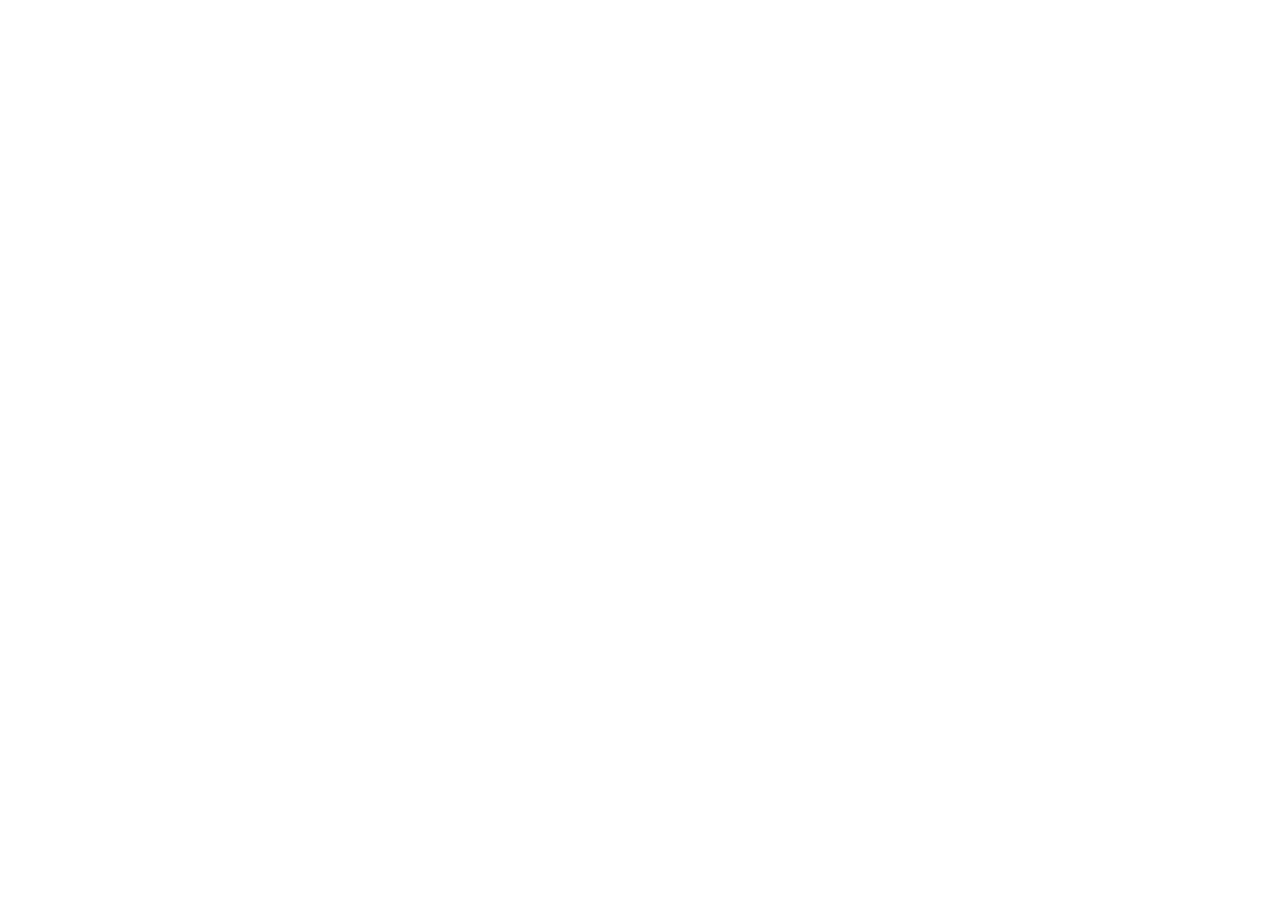
==== index.html @ 4cb1607a "added the index.html and css style file" ====
<!DOCTYPE html>
<html lang="en">
<head>
    <meta charset="UTF-8">
    <meta name="viewport" content="width=., initial-scale=1.0">
    <title>school website</title>
</head>
<body>
    <nav>

    </nav>
    <header>

    </header>
    <main>

    </main>
    <footer>
        
    </footer>
</body>
</html>
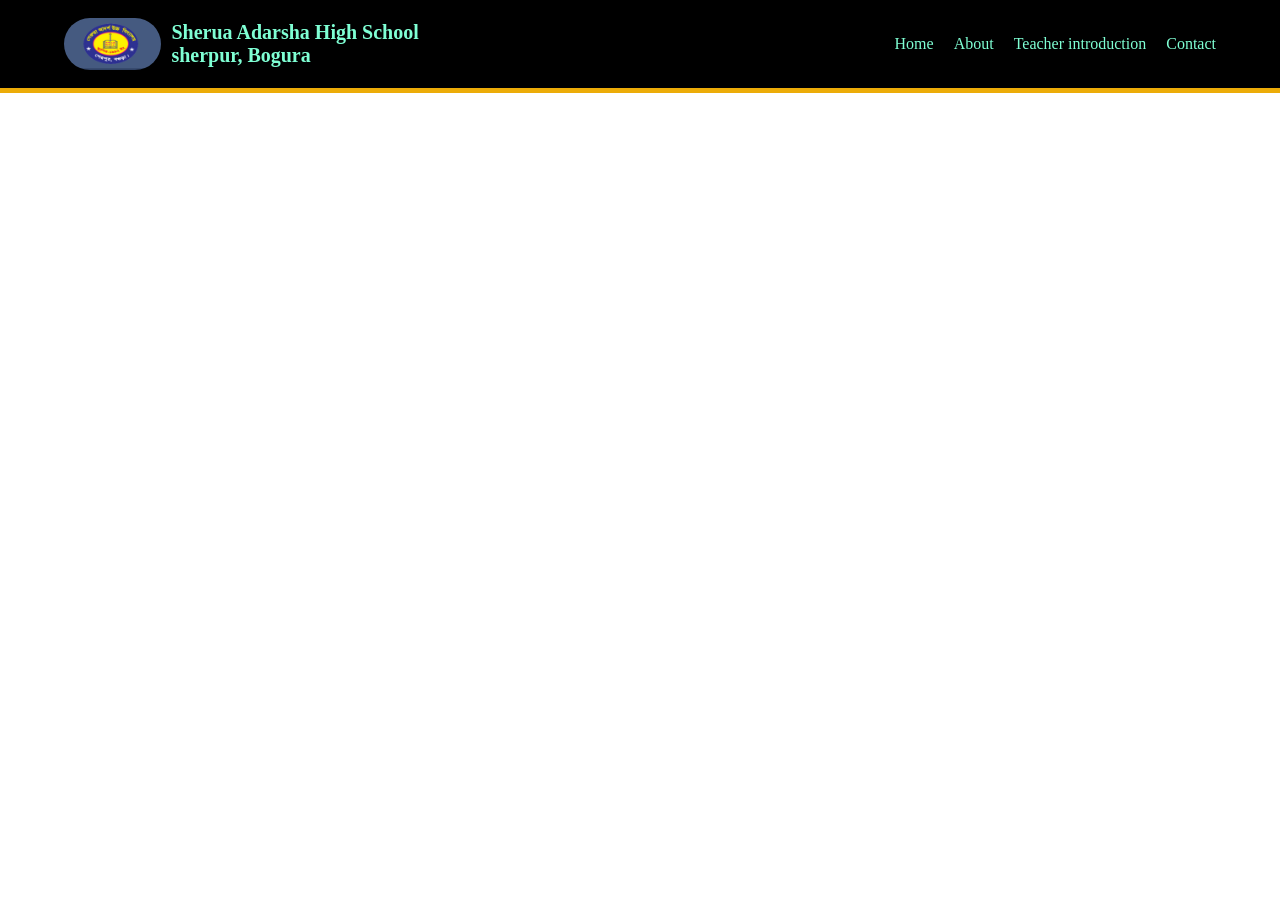
==== commit c78b4352: "added the navbar section" ====
--- a/index.html
+++ b/index.html
@@ -1,22 +1,39 @@
 <!DOCTYPE html>
 <html lang="en">
+
 <head>
     <meta charset="UTF-8">
     <meta name="viewport" content="width=., initial-scale=1.0">
     <title>school website</title>
+    <link rel="stylesheet" href="styles/style.css">
 </head>
+
 <body>
     <nav>
-
+        <div class="nav-container">
+            <div class="nav-imga">
+                <img src="imega/school.png" alt="">
+                <h3>Sherua Adarsha High School <br> sherpur, Bogura</h3>
+            </div>
+            <div class="ul-title">
+                <ul>
+                    <li><a href="">Home</a></li>
+                    <li><a href="">About</a></li>
+                    <li><a href="">Teacher introduction </a></li>
+                    <li><a href="">Contact</a></li>
+                </ul>
+            </div>
+        </div>
     </nav>
     <header>
-
+        
     </header>
     <main>
 
     </main>
     <footer>
-        
+
     </footer>
 </body>
+
 </html>
--- a/styles/style.css
+++ b/styles/style.css
@@ -0,0 +1,56 @@
+.nav-imga {
+    display: flex;
+    gap: 10px;
+    align-items: center;
+}
+
+nav {
+    background-color: black;
+    border-bottom: 5px solid rgb(236, 172, 8);
+    position: sticky;
+    top: 0;
+}
+
+* {
+    margin: 0;
+    padding: 0;
+}
+
+.nav-imga img {
+    width: 20%;
+    height: 60%;
+    border-radius: 80px;
+}
+
+.nav-imga h3 {
+    font-weight: bold;
+    font-size: 20px;
+    color: aquamarine;
+}
+
+.nav-container {
+    display: flex;
+    justify-content: space-between;
+    align-items: center;
+    padding: 18px 5%;
+}
+
+.ul-title ul {
+    display: flex;
+    list-style: none;
+    gap: 20px;
+}
+
+.ul-title ul li a {
+    text-decoration: none;
+    color: aquamarine;
+}
+
+.ul-title ul li a:hover {
+    background-color: blueviolet;
+    padding: 20px;
+    border-radius: 10px;
+    color: white;
+}
+
+/* banner section */
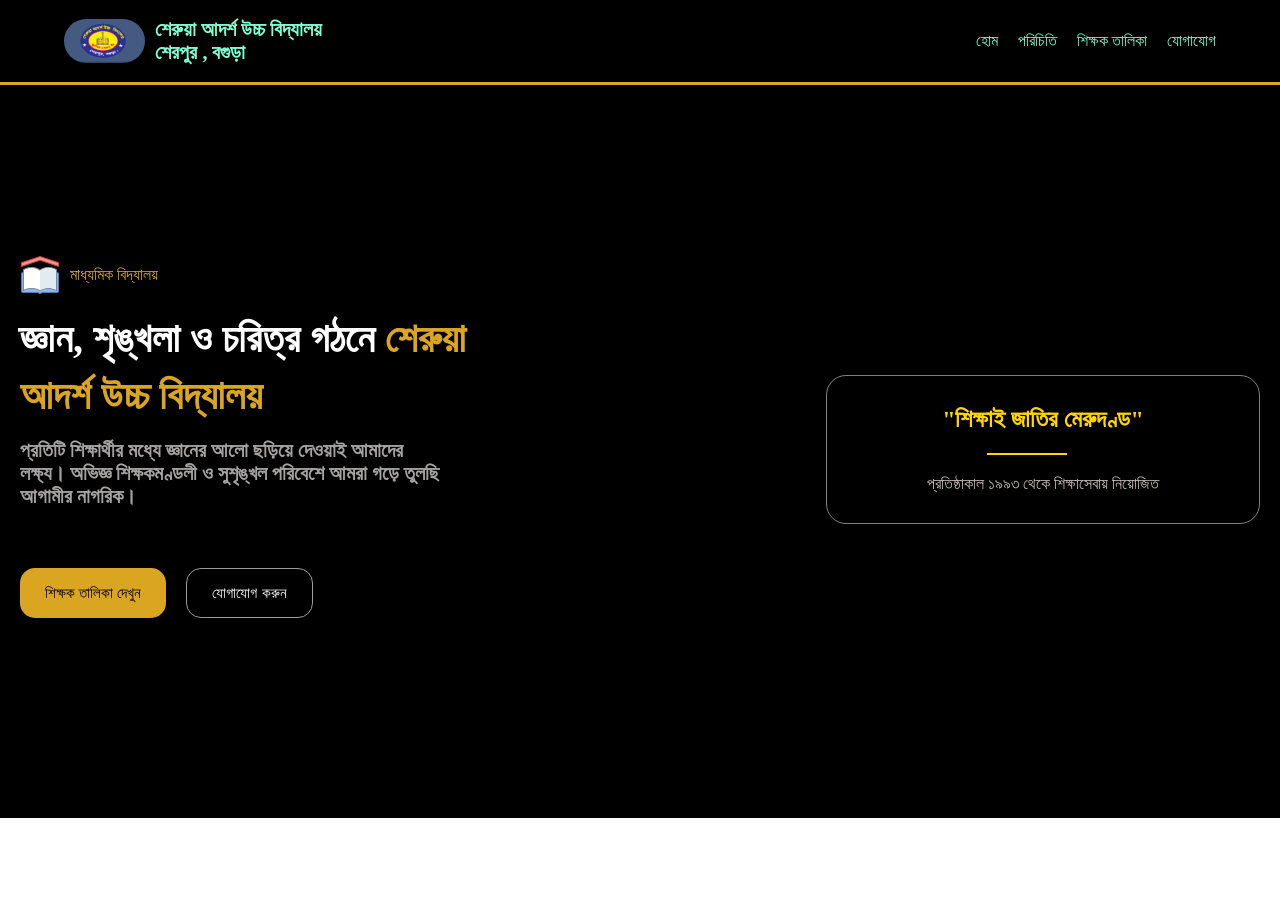
==== commit a663de7f: "added banner section done" ====
--- a/index.html
+++ b/index.html
@@ -13,21 +13,46 @@
         <div class="nav-container">
             <div class="nav-imga">
                 <img src="imega/school.png" alt="">
-                <h3>Sherua Adarsha High School <br> sherpur, Bogura</h3>
+                <h3>শেরুয়া আদর্শ উচ্চ বিদ্যালয় <br> শেরপুর , বগুড়া </h3>
             </div>
             <div class="ul-title">
                 <ul>
-                    <li><a href="">Home</a></li>
-                    <li><a href="">About</a></li>
-                    <li><a href="">Teacher introduction </a></li>
-                    <li><a href="">Contact</a></li>
+                    <li><a href="">হোম</a></li>
+                    <li><a href="">পরিচিতি</a></li>
+                    <li><a href="">শিক্ষক তালিকা </a></li>
+                    <li><a href="">যোগাযোগ</a></li>
                 </ul>
             </div>
         </div>
+
+        <header>
+            <div class="header-1">
+                <section class="hero-section">
+                    <div class="hero-title">
+                        <span class="flex">
+                            <img src="imega/school-icon.png" alt="">
+                            <p class="color">মাধ্যমিক বিদ্যালয়</p>
+                        </span>
+                        <h1><span class="white">জ্ঞান, শৃঙ্খলা ও চরিত্র গঠনে <span class="color">শেরুয়া</span> </span>
+                            <span class="color">আদর্শ উচ্চ
+                                বিদ্যালয়</span></h1>
+                        <h3 class="font-h3">প্রতিটি শিক্ষার্থীর মধ্যে জ্ঞানের আলো ছড়িয়ে দেওয়াই আমাদের <br>লক্ষ্য।
+                            অভিজ্ঞ
+                            শিক্ষকমণ্ডলী ও সুশৃঙ্খল পরিবেশে আমরা গড়ে তুলছি <br>আগামীর নাগরিক।</h3>
+                        <div class="btn">
+                            <button>শিক্ষক তালিকা দেখুন</button>
+                            <button class="btn-2">যোগাযোগ করুন </button>
+                        </div>
+                    </div>
+                    <div class="sc-title">
+                        <h2>"শিক্ষাই জাতির মেরুদণ্ড"</h2>
+                        <div class="underline"></div>
+                        <p>প্রতিষ্ঠাকাল ১৯৯৩ থেকে শিক্ষাসেবায় নিয়োজিত</p>
+                    </div>
+                </section>
+            </div>
+        </header>
     </nav>
-    <header>
-        
-    </header>
     <main>
 
     </main>
--- a/styles/style.css
+++ b/styles/style.css
@@ -6,9 +6,6 @@
 
 nav {
     background-color: black;
-    border-bottom: 5px solid rgb(236, 172, 8);
-    position: sticky;
-    top: 0;
 }
 
 * {
@@ -31,6 +28,9 @@
 .nav-container {
     display: flex;
     justify-content: space-between;
+    border-bottom: 3px solid goldenrod;
+    position: sticky;
+    top: 0;
     align-items: center;
     padding: 18px 5%;
 }
@@ -53,4 +53,115 @@
     color: white;
 }
 
-/* banner section */+/* banner section */
+.header-1 {
+    width: 1240px;
+    margin: 0 auto;
+    margin-top: 70px;
+}
+
+.hero-section {
+    display: flex;
+    justify-content: space-between;
+}
+
+.hero-title {
+    max-width: 680px;
+    display: grid;
+    gap: 20px;
+    margin-top: 100px;
+}
+
+.flex {
+    display: flex;
+    align-items: center;
+    gap: 10px;
+}
+
+.hero-title h1 {
+    display: grid;
+    font-weight: bold;
+    font-size: 40px;
+    gap: 10px;
+}
+
+.font-h3 {
+    display: grid;
+    font-size: 20px;
+    gap: 8px;
+    color: rgb(165, 162, 162);
+}
+
+.color {
+    color: goldenrod;
+}
+
+.btn button {
+    padding: 15px 25px;
+    background-color: goldenrod;
+    border: none;
+    font-size: 15px;
+    border-radius: 15px;
+    color: black;
+    margin-top: 40px;
+}
+
+.btn button:hover {
+    transform: translateY(-3px);
+    background-color: gold;
+    color: black;
+
+}
+
+.btn {
+    margin-bottom: 200px;
+    display: flex;
+    gap: 20px;
+}
+
+.btn .btn-2 {
+    border: 1px solid rgb(158, 155, 155);
+    background-color: black;
+    color: white;
+    border-radius: 15px;
+}
+
+.btn .btn-2:hover {
+    border: 1px solid goldenrod;
+    background-color: black;
+    color: white;
+    border-radius: 15px;
+}
+
+.white {
+    color: white;
+}
+
+.sc-title {
+    display: flex;
+    flex-direction: column;
+    gap: 20px;
+    color: white;
+    margin-top: 220px;
+    border: 1px solid gray;
+    padding: 30px;
+    text-align: center;
+    width: 30%;
+    height: 50%;
+    border-radius: 20px;
+}
+
+.sc-title h2 {
+    color: gold;
+}
+
+.sc-title p {
+    color: rgb(206, 191, 191);
+}
+
+.underline {
+    width: 80px;
+    text-decoration: underline;
+    border-bottom: 2px solid gold;
+    margin-left: 130px;
+}
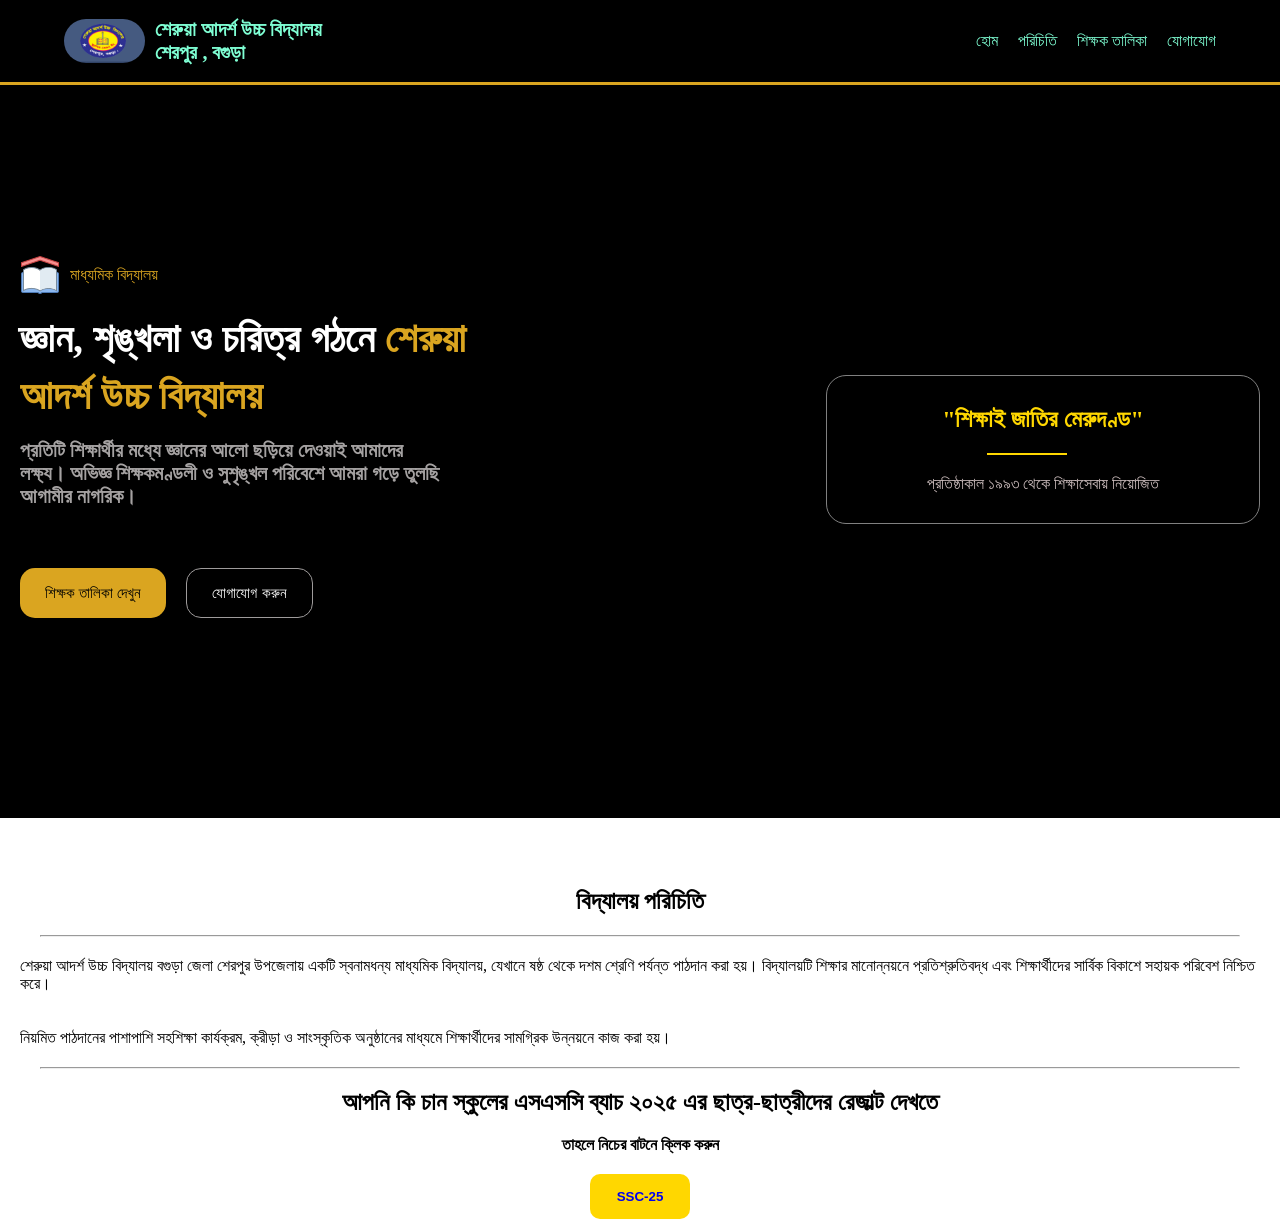
==== commit eeb7cccf: "added the new file and school information" ====
--- a/index.html
+++ b/index.html
@@ -35,7 +35,8 @@
                         </span>
                         <h1><span class="white">জ্ঞান, শৃঙ্খলা ও চরিত্র গঠনে <span class="color">শেরুয়া</span> </span>
                             <span class="color">আদর্শ উচ্চ
-                                বিদ্যালয়</span></h1>
+                                বিদ্যালয়</span>
+                        </h1>
                         <h3 class="font-h3">প্রতিটি শিক্ষার্থীর মধ্যে জ্ঞানের আলো ছড়িয়ে দেওয়াই আমাদের <br>লক্ষ্য।
                             অভিজ্ঞ
                             শিক্ষকমণ্ডলী ও সুশৃঙ্খল পরিবেশে আমরা গড়ে তুলছি <br>আগামীর নাগরিক।</h3>
@@ -54,7 +55,33 @@
         </header>
     </nav>
     <main>
-
+        <section class="header-1">
+            <div class="divi">
+                <h1>বিদ্যালয় পরিচিতি</h1>
+            </div>
+            <div class="divider">
+                <hr>
+            </div>
+            <div class="title">
+                <p>শেরুয়া আদর্শ উচ্চ বিদ্যালয় বগুড়া জেলা শেরপুর উপজেলায় একটি স্বনামধন্য মাধ্যমিক বিদ্যালয়, যেখানে
+                    ষষ্ঠ থেকে দশম শ্রেণি পর্যন্ত পাঠদান করা হয়। বিদ্যালয়টি শিক্ষার মানোন্নয়নে প্রতিশ্রুতিবদ্ধ এবং
+                    শিক্ষার্থীদের সার্বিক বিকাশে সহায়ক পরিবেশ নিশ্চিত করে।</p>
+                <br>
+                <br>
+                <p>নিয়মিত পাঠদানের পাশাপাশি সহশিক্ষা কার্যক্রম, ক্রীড়া ও সাংস্কৃতিক অনুষ্ঠানের মাধ্যমে শিক্ষার্থীদের
+                    সামগ্রিক উন্নয়নে কাজ করা হয়।</p>
+            </div>
+            <div class="divider">
+                <hr>
+            </div>
+            <div class="center">
+                <h1>আপনি কি চান স্কুলের এসএসসি ব্যাচ ২০২৫ এর ছাত্র-ছাত্রীদের রেজাল্ট দেখতে </h1>
+                <h4>তাহলে নিচের বাটনে ক্লিক করুন</h4>
+                <div class="btn-container">
+                    <button class="buton"><a href="ssc.html">SSC-25</a></button>
+                </div>
+            </div>
+        </section>
     </main>
     <footer>
 
--- a/styles/style.css
+++ b/styles/style.css
@@ -164,4 +164,39 @@
     text-decoration: underline;
     border-bottom: 2px solid gold;
     margin-left: 130px;
+}
+.divi{
+    text-align: center;
+}
+.divider{
+   padding: 20px;
+}
+.title p{
+    display: grid;
+    gap: 20px;
+}
+.center{
+    display: grid;
+    justify-content: center;
+    text-align: center;
+    gap: 20px;
+}
+.buton {
+    width: 100px;
+    text-align: center;
+    padding: 15px 25px;
+    font-weight: bold;
+    background-color: gold;
+    color: black;
+    border: none;
+    border-radius: 10px;
+    
+}
+.btn-container{
+    text-align: center;
+   
+}
+.buton a{
+    text-decoration: none;
+     transition: transform 0.3s ease;
 }
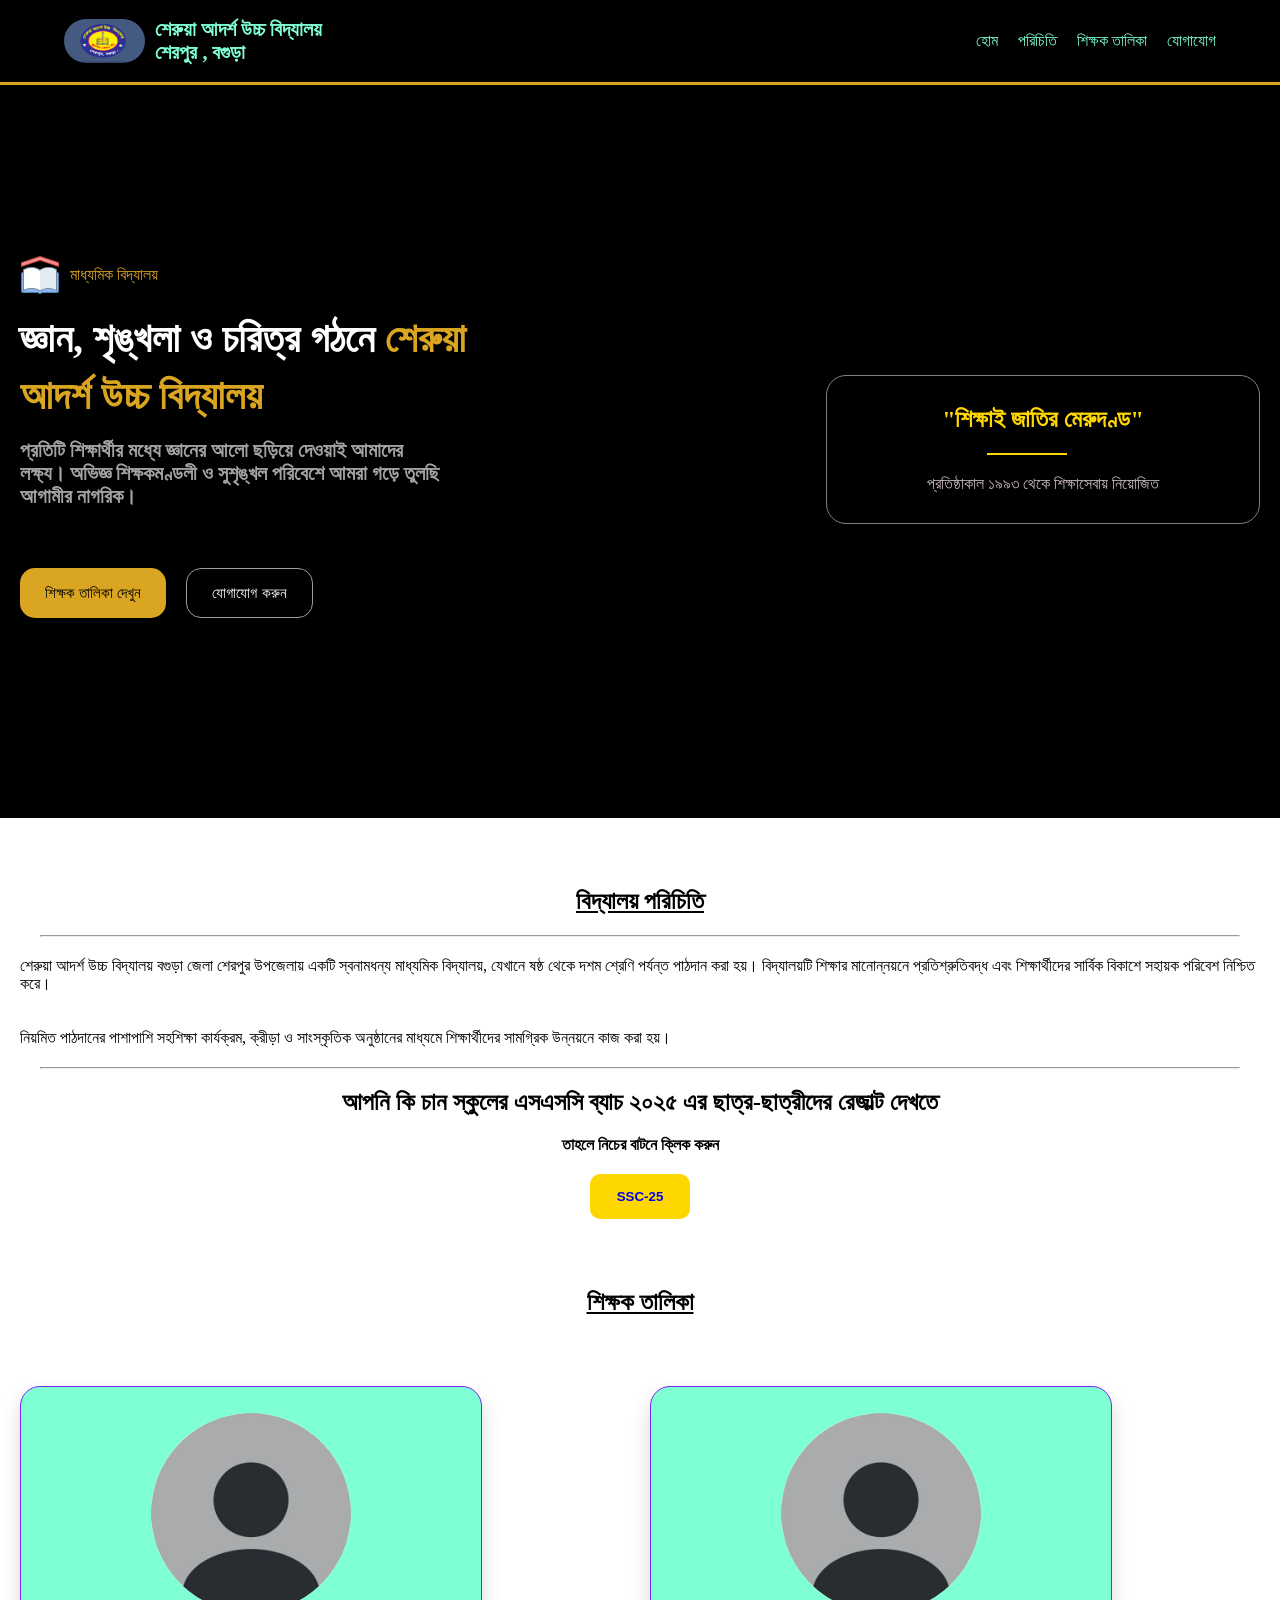
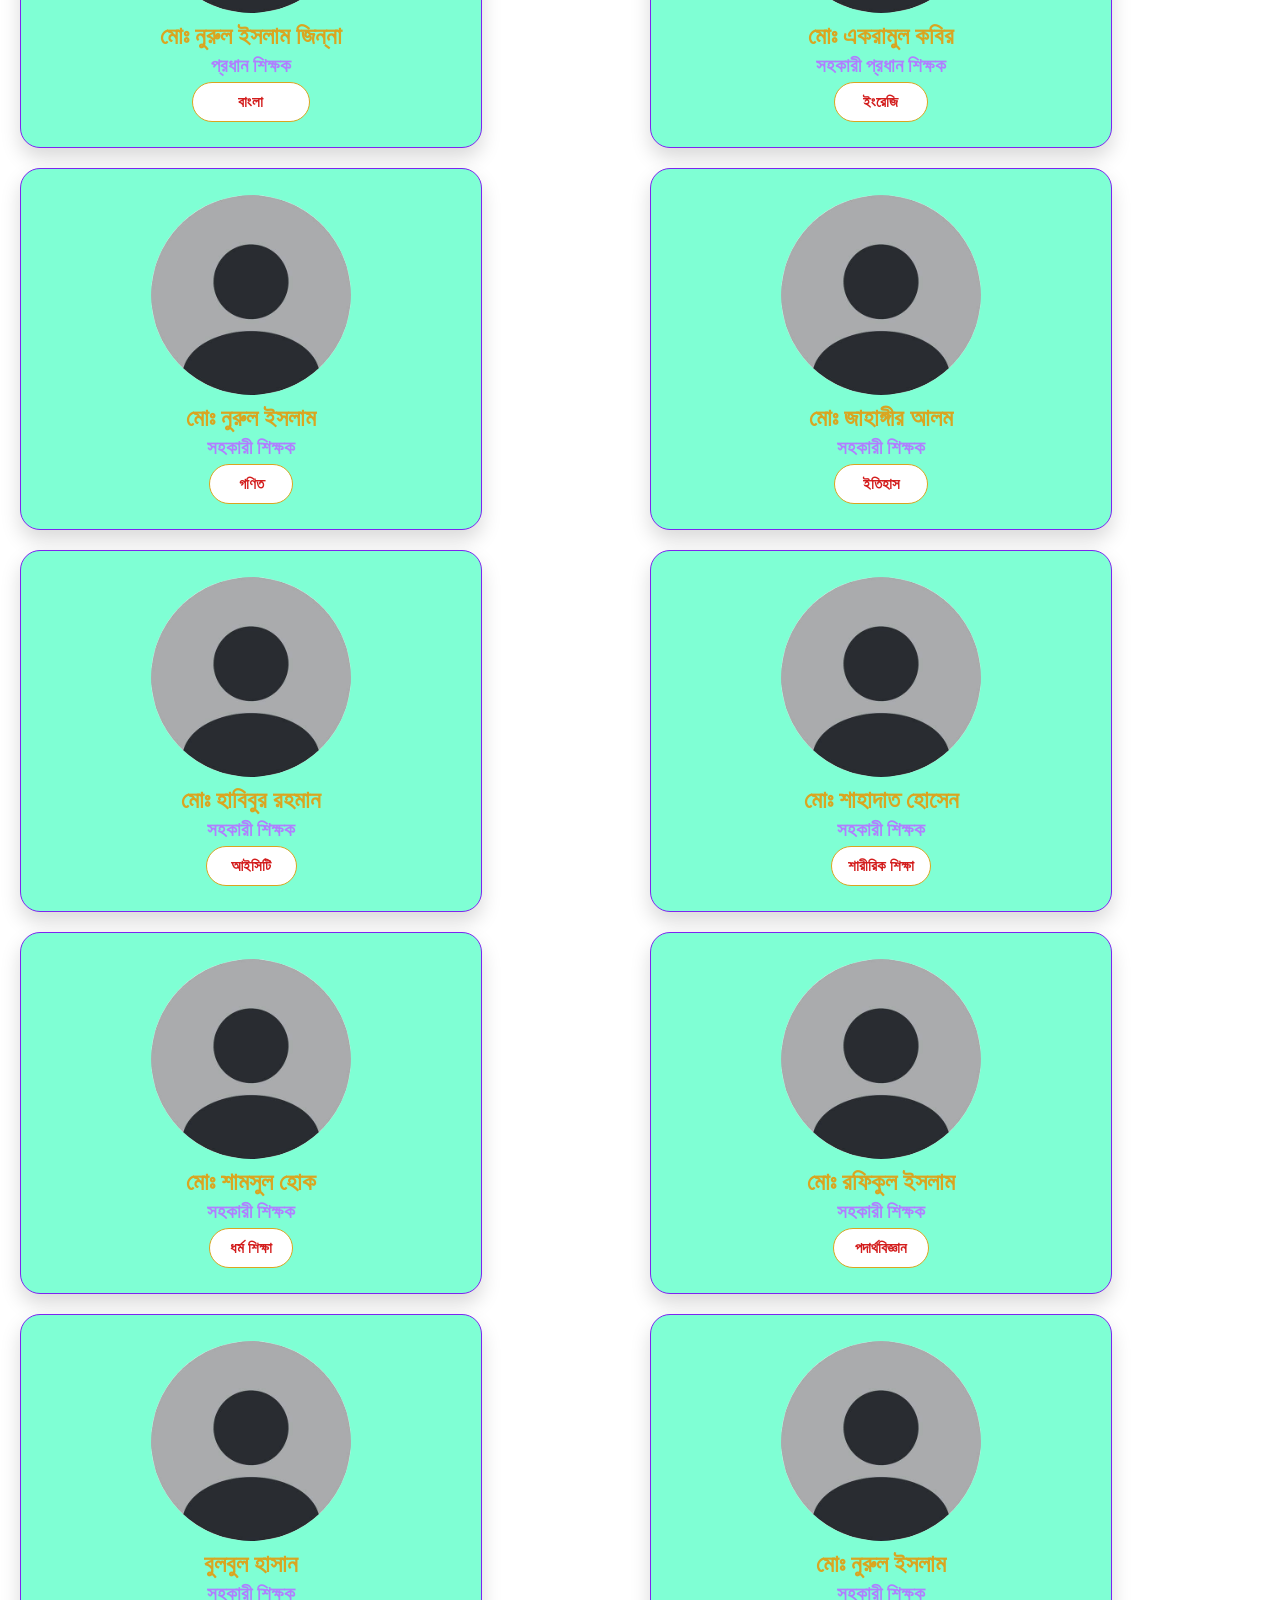
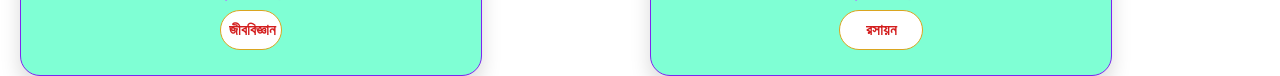
==== commit 5b8ea195: "added the teacher list" ====
--- a/index.html
+++ b/index.html
@@ -6,6 +6,7 @@
     <meta name="viewport" content="width=., initial-scale=1.0">
     <title>school website</title>
     <link rel="stylesheet" href="styles/style.css">
+
 </head>
 
 <body>
@@ -82,6 +83,112 @@
                 </div>
             </div>
         </section>
+        <section class="header-1 section-title">
+            <h1 class="head">শিক্ষক তালিকা</h1>
+            <div class="container header-1">
+                <div class="img-pic">
+                    <img src="imega/743146168_1055354660503983_299823346816337595_n.jpg" alt="">
+                    <div class="hadign">
+                        <h2>মোঃ নুরুল ইসলাম জিন্না</h2>
+                        <h3>প্রধান শিক্ষক</h3>
+                        <div>
+                            <button>বাংলা</button>
+                        </div>
+                    </div>
+                </div>
+                <div class="img-pic">
+                    <img src="imega/743146168_1055354660503983_299823346816337595_n.jpg" alt="">
+                    <div class="hadign">
+                        <h2>মোঃ একরামুল কবির</h2>
+                        <h3>সহকারী প্রধান শিক্ষক</h3>
+                        <div>
+                            <button>ইংরেজি</button>
+                        </div>
+                    </div>
+                </div>
+                <div class="img-pic">
+                    <img src="imega/743146168_1055354660503983_299823346816337595_n.jpg" alt="">
+                    <div class="hadign">
+                        <h2>মোঃ নুরুল ইসলাম</h2>
+                        <h3>সহকারী শিক্ষক</h3>
+                        <div>
+                            <button>গণিত</button>
+                        </div>
+                    </div>
+                </div>
+                <div class="img-pic">
+                    <img src="imega/743146168_1055354660503983_299823346816337595_n.jpg" alt="">
+                    <div class="hadign">
+                        <h2>মোঃ জাহাঙ্গীর আলম</h2>
+                        <h3>সহকারী শিক্ষক</h3>
+                        <div>
+                            <button>ইতিহাস</button>
+                        </div>
+                    </div>
+                </div>
+                <div class="img-pic">
+                    <img src="imega/743146168_1055354660503983_299823346816337595_n.jpg" alt="">
+                    <div class="hadign">
+                        <h2>মোঃ হাবিবুর রহমান</h2>
+                        <h3>সহকারী শিক্ষক</h3>
+                        <div>
+                            <button>আইসিটি</button>
+                        </div>
+                    </div>
+                </div>
+                <div class="img-pic">
+                    <img src="imega/743146168_1055354660503983_299823346816337595_n.jpg" alt="">
+                    <div class="hadign">
+                        <h2>মোঃ শাহাদাত হোসেন</h2>
+                        <h3>সহকারী শিক্ষক</h3>
+                        <div>
+                            <button>শারীরিক শিক্ষা</button>
+                        </div>
+                    </div>
+                </div>
+                <div class="img-pic">
+                    <img src="imega/743146168_1055354660503983_299823346816337595_n.jpg" alt="">
+                    <div class="hadign">
+                        <h2>মোঃ শামসুল হোক </h2>
+                        <h3>সহকারী শিক্ষক</h3>
+                        <div>
+                            <button>ধর্ম শিক্ষা</button>
+
+                        </div>
+                    </div>
+                </div>
+                <div class="img-pic">
+                    <img src="imega/743146168_1055354660503983_299823346816337595_n.jpg" alt="">
+                    <div class="hadign">
+                        <h2>মোঃ রফিকুল ইসলাম</h2>
+                        <h3>সহকারী শিক্ষক</h3>
+                        <div>
+                            <button>পদার্থবিজ্ঞান</button>
+                        </div>
+                    </div>
+                </div>
+                <div class="img-pic">
+                    <img src="imega/743146168_1055354660503983_299823346816337595_n.jpg" alt="">
+                    <div class="hadign">
+                        <h2>বুলবুল হাসান</h2>
+                        <h3>সহকারী শিক্ষক</h3>
+                        <div>
+                            <button>জীববিজ্ঞান</button>
+                        </div>
+                    </div>
+                </div>
+                <div class="img-pic">
+                    <img src="imega/743146168_1055354660503983_299823346816337595_n.jpg" alt="">
+                    <div class="hadign">
+                        <h2>মোঃ নুরুল ইসলাম</h2>
+                        <h3>সহকারী শিক্ষক</h3>
+                        <div>
+                            <button>রসায়ন</button>
+                        </div>
+                    </div>
+                </div>
+            </div>
+        </section>
     </main>
     <footer>
 
--- a/styles/style.css
+++ b/styles/style.css
@@ -33,6 +33,7 @@
     top: 0;
     align-items: center;
     padding: 18px 5%;
+    background-color: black;
 }
 
 .ul-title ul {
@@ -165,22 +166,31 @@
     border-bottom: 2px solid gold;
     margin-left: 130px;
 }
-.divi{
-    text-align: center;
-}
-.divider{
-   padding: 20px;
-}
-.title p{
-    display: grid;
-    gap: 20px;
-}
-.center{
+
+.divi {
+    text-align: center;
+}
+
+.divi h1 {
+    text-decoration: underline;
+}
+
+.divider {
+    padding: 20px;
+}
+
+.title p {
+    display: grid;
+    gap: 20px;
+}
+
+.center {
     display: grid;
     justify-content: center;
     text-align: center;
     gap: 20px;
 }
+
 .buton {
     width: 100px;
     text-align: center;
@@ -190,13 +200,75 @@
     color: black;
     border: none;
     border-radius: 10px;
-    
-}
-.btn-container{
-    text-align: center;
-   
-}
-.buton a{
+
+}
+
+.btn-container {
+    text-align: center;
+
+}
+
+.buton a {
     text-decoration: none;
-     transition: transform 0.3s ease;
-}+    transition: transform 0.3s ease;
+}
+
+.head {
+    text-align: center;
+    text-decoration: underline;
+}
+
+.img-pic img {
+    width: 50%;
+    border-radius: 100%;
+}
+
+.img-pic {
+    width: 400px;
+    height: 300px;
+    display: flex;
+    flex-direction: column;
+    justify-content: center;
+    align-items: center;
+    text-align: center;
+    gap: 10px;
+    box-shadow: 0 10px 20px rgba(0, 0, 0, 0.15);
+    padding: 30px;
+    border-radius: 20px;
+    border: 1px solid rgb(125, 37, 240);
+    background-color:aquamarine;
+
+}
+
+.hadign {
+    display: grid;
+    gap: 5px;
+}
+
+.hadign button {
+    width: 65%;
+    padding: 10px 8px;
+    border-radius: 40rem;
+    font-weight: bold;
+    font-size: 15px;
+    border: none;
+    background-color: white;
+    color:rgb(211, 29, 29);
+    border: 1px solid goldenrod;
+    cursor: pointer;
+}
+.container{
+    display: grid;
+    grid-template-columns: repeat(2,1fr);
+    gap: 20px;
+}
+
+
+.hadign h2 {
+    color: goldenrod;
+}
+
+.hadign h3 {
+    color: rgb(176, 127, 255);
+}
+ 
